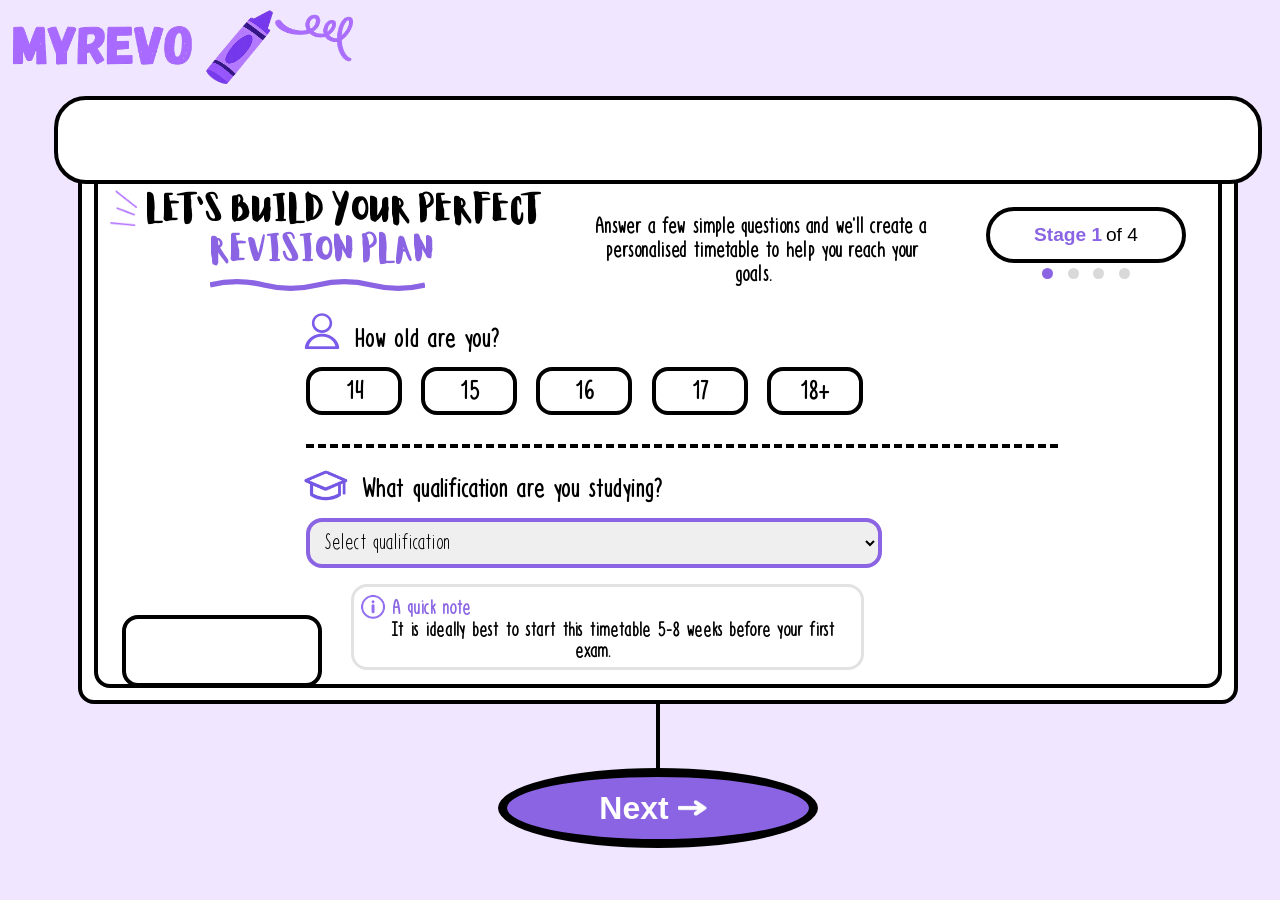
==== index.html @ 78e514fe "Added features for bing URL Inspection" ====
<!DOCTYPE html>
<html lang="en-GB"></html>

<title>MyRevo</title>
<meta name="viewport" content="width=device-width, initial-scale=1.0">
<meta name="description" content="Build your personalised revision timetable with MyRevo. 
    Answer a few quick questions about your age and qualification to get a study plan tailored to your exams.">
<link rel="icon" href="images/icon.png">
<link rel="stylesheet" title="Default" href="css/default.css">

<!-- Google Analytics -->
<script async src="https://www.googletagmanager.com/gtag/js?id=G-S2PFQ54LZQ"></script>
<script>
    window.dataLayer = window.dataLayer || [];

    function gtag() {
        dataLayer.push(arguments);
    }

    gtag('js', new Date());

    gtag('config', 'G-S2PFQ54LZQ');
</script>

<style>

    body {
        -webkit-user-select: none;
        user-select: none;
    }

    @media (max-width: 1024px) {
        .squiggle-wrap {
            top: -1rem;
        }
    }

    .circle {
        cursor: pointer;
        transition: 0.2s ease;
    }

    .circle:hover {
        background: #6b3dcc;
    }

    #position1 {
        position: absolute;
        top: 3.3rem;
        left: 3rem;
    }

    #position2 {
        position: absolute;
        top: 5.8rem;
        left: 7rem;
        color: #8a64e2;
    }

    .squiggle-wrap {
        position: relative;
        margin-left: 7rem;
    }

    .squiggle {
        position: absolute;
        top: 0;
        left: 0;
    }

    #position3 {
        font-size: 1.3rem;
        position: absolute;
        top: 3.6rem;
        left: 31rem;
    }

    #position4 {
        font-size: 1.3rem;
        position: absolute;
        top: 5.1rem;
        left: 31.7rem;
    }

    #position5 {
        font-size: 1.3rem;
        position: absolute;
        top: 6.6rem;
        left: 39.8rem;
    }

    #position6 {
        font-size: 1.2rem;
        position: absolute;
        top: 27.4rem;
        left: 18.3rem;
        color: #8a64e2;
    }

    #position7 {
        font-size: 1.2rem;
        position: absolute;
        top: 28.8rem;
        left: 18.3rem;
    }

    #position8 {
        font-size: 1.2rem;
        position: absolute;
        top: 30.1rem;
        left: 29.8rem;
    }

    .lines {
        position: absolute;
        width: 3rem;
        height: 3.3rem;
        top: 2.7rem;
        left: 0.1rem;
    }

    #question1 {
        font-size: 1.6rem;
        position: absolute;
        top: 10rem;
        left: 16rem;
    }

    .question1-icon {
        position: absolute;
        height: 4rem;
        top: 10rem;
        left: 12rem;
    }

    .age-options {
        position: absolute;
        top: 13.2rem;
        left: 13rem;
        display: flex;
        gap: 1.2rem;
    }

    .age-btn {
        width: 6rem;
        height: 3rem;
        border: 0.3rem solid #000000;
        border-radius: 1rem;
        font-size: 1.6rem;
        font-weight: 600;
        background: #FFFFFF;
        cursor: pointer;
    }
    
    .age-btn:hover, .age-btn.selected {
        background: #8a64e2;
        border-color: #000000;
        color: #FFFFFF;
    }

    .divider {
        position: absolute;
        top: 18rem;
        left: 13rem;
        width: 47rem;
        border-top: 0.3rem dashed #000000;
    }

    #question2 {
        font-size: 1.6rem;
        position: absolute;
        top: 19.4rem;
        left: 16.5rem;
    }

    .question2-icon {
        position: absolute;
        height: 4.5rem;
        top: 19.4rem;
        left: 12rem;
    }

    .dropdown-wrapper {
        position: absolute;
        top: 23.6rem;
        left: 13rem;
    }

    .dropdown {
        width: 36rem;
        padding: 0.6rem;
        border: 0.3rem solid #8a64e2;
        border-radius: 1rem;
        font-size: 1.3rem;
        cursor: pointer;
    }

    .dropdown:focus {
        outline: none;
        border-color: #8a64e2;
        box-shadow: 0 0 0 0.2rem #8a64e266; 
    }

    .info {
        position: absolute;
        left: 15.8rem;
        bottom: -0.1rem;
        width: 31.7rem;
        height: 5rem;
        border: 0.2rem solid #e2e2e2;
        border-radius: 1rem;
        background: #FFFFFF;
    }

    .info-icon {
        position: absolute;
        height: 2.4rem;
        top: 28rem;
        left: 16rem;
    }

    .next-icon {
        width: 3rem;
        height: 3rem;
    }

    .error-msg {
        display: none;
        position: absolute;
        padding: 1rem;
        bottom: -0.5rem;
        width: 16rem;
        left: 49.6rem;
        background: #FFFFFF;
        color: #FF0000;
        font-size: 1.3rem;
        font-family: Azurite, sans-serif;
        border: 0.3rem solid #FF0000;
        border-radius: 1rem;
    }

</style>


<main class="whiteboard-frame1">

    <img class= "page-icon" src="images/page_icon.png" alt="MyRevo Icon">

    <section class="whiteboard-frame2">
        <p class="stages"><strong><span style="color: #8a64e2;">Stage 1</span></strong>of 4</p>
        
        <section class="dots">
            <p class="stage-dot active"></p>
            <p class="stage-dot"></p>
            <p class="stage-dot"></p>
            <p class="stage-dot"></p>
        </section>

        <p class="info"></p>
        <img class="info-icon" src="images/info_icon.png" alt="Info Icon">
        <h3 class="font2" id="position6">A quick note</h3>
        <h3 class="font2" id="position7">It is ideally best to start this timetable 5-8 weeks before your first</h3>
        <h3 class="font2" id="position8">exam.</h3>
        
        <h1 class="font1">
            <span id="position1">Let's build your perfect</span>
            <span id="position2">revision plan</span>
        </h1>

        <div class="squiggle-wrap">
            <svg class="squiggle" width="215" height="240" viewBox="0 0 160 10" xmlns="http://www.w3.org/2000/svg">
                <path d="M0,5 Q20,0 40,5 Q60,10 80,5 Q100,0 120,5 Q140,10 160,5" 
                    fill="none" stroke="#8a64e2" stroke-width="4"/>
            </svg>
        </div>
        
        <img class= "lines" src="images/purple_lines.png" alt="Purple Lines">
        <h2 class="font2" id="position3">Answer a few simple questions and we'll create a</h2>
        <h2 class="font2" id="position4">personalised timetable to help you reach your</h2>
        <h2 class="font2" id="position5">goals.</h2>
        
        <img class="question1-icon" src="images/question1_icon.png" alt="Age Icon">
        <h3 class="font2" id="question1">How old are you?</h3>
        <p class="age-options">
            <button type="button" class="age-btn font2" onclick="selectAge(this)">14</button>
            <button type="button" class="age-btn font2" onclick="selectAge(this)">15</button>
            <button type="button" class="age-btn font2" onclick="selectAge(this)">16</button>
            <button type="button" class="age-btn font2" onclick="selectAge(this)">17</button>
            <button type="button" class="age-btn font2" onclick="selectAge(this)">18+</button>
        </p>

        <p class="divider"></p>

        <img class="question2-icon" src="images/question2_icon.png" alt="Graduation Icon">
        <h3 class="font2" id="question2">What qualification are you studying?</h3>
        <section class="dropdown-wrapper">
            <select class="dropdown font2">
                <option value="" disabled selected>Select qualification</option>
                <option>GCSE Year 10</option>
                <option>GCSE Year 11</option>
                <option>A Level/ AS Level/ BTEC (Year 12)</option>
                <option>A Level/ BTEC (Year 13)</option>
                <option>T Level (Year 1)</option>
                <option>T Level (Year 2)</option>
                <option>University (Level 4)</option>
                <option>University (Level 5)</option>
                <option>University (Level 6)</option>
                <option>University (Master's Degree)</option>
            </select>
        </section>
        
        <h3 class="error-msg font2"></h3>

        <p class="rubber"></p>
    </section>

    <p class="whiteboard-top"></p>
    <p class="line"></p>
    <button type="button" class="circle" onclick="nextPage()">Next<img class="next-icon" src="images/next_icon.png" alt="Next Icon"></button>

</main>

<script src="javascripts/device-check.js"></script>
<script>

    function selectAge(btn) {
        document.querySelectorAll('.age-btn').forEach(b => b.classList.remove('selected'));
        btn.classList.add('selected');
    }

    function nextPage() {
        const ageSelected = document.querySelector('.age-btn.selected');
        const errorMessage = document.querySelector('.error-msg');
        const qualification = document.querySelector('.dropdown').value;
        
        if (!ageSelected || qualification == '') {
            errorMessage.style.display = 'block';
            errorMessage.textContent = 'Error: You cannot leave any blank.';
            return;
        }

        const age = ageSelected.textContent === '18+' ? 18 : parseInt(ageSelected.textContent);

        if (age > 15 && qualification == "GCSE Year 10") {
            errorMessage.style.display = 'block';
            errorMessage.textContent = 'Error: Your age cannot exceed 15 for this qualification.';
            return;
        }

        if (age == 14 && qualification == "GCSE Year 11") {
            errorMessage.style.display = 'block';
            errorMessage.textContent = 'Error: Your age cannot be below 15 for this qualification.';
            return;
        }

        if (qualification == "A Level/ AS Level/ BTEC (Year 12)" || qualification == "T Level (Year 1)") {
            if (age < 16 || age > 17) {
                errorMessage.style.display = 'block';
                errorMessage.textContent = 'Error: Your age must be 16 or 17 for this qualification.';
                return;
            }
        }
        
        if (qualification == "A Level/ BTEC (Year 13)" || qualification == "T Level (Year 2)") {
            if (age < 17) {     
                errorMessage.style.display = 'block';
                errorMessage.textContent = 'Error: Your age cannot be below 17 for this qualification.';
                return;
            }
        }

        if (qualification == "University (Level 4)" || qualification == "University (Level 5)" || 
            qualification == "University (Level 6)" || qualification == "University (Master's Degree)") {
            
            if (age < 18) {
                errorMessage.style.display = 'block';
                errorMessage.textContent = 'Error: Your age cannot be below 18+ for this qualification.';
                return;
            }
        }

        errorMessage.style.display = 'none';

        localStorage.setItem("qualification", qualification);
        localStorage.setItem("age", age);

        animation();
    
    }

    function animation() {
        const board1 = document.querySelector('.whiteboard-frame1');
        const board2 = document.querySelector('.whiteboard-frame2');
        const line = document.querySelector('.line');
        const btn = document.querySelector('.circle');

        btn.classList.add('animating1');

        setTimeout(() => {
            line.classList.add('animating1');
            board1.classList.add('animating1');
            board2.classList.add('animating1');
        }, 120);
 
        setTimeout(() => {
            window.location.href = '/stage_2/';
        }, 700);
    }

</script>
---- css/default.css ----
@keyframes boardUp {
        0%   { height: 35rem;}
        100% { height: 0;}
    }
 
    @keyframes lineUp {
        0%   { transform: translateY(0); }
        100% { transform: translateY(-32.7rem); }
    }
 
    @keyframes btnAniUp {
        0%   { transform: translateY(0); }
        15%  { transform: translateY(1rem); }
        100% { transform: translateY(-32.4rem); }
    }

    .whiteboard-frame1.animating1 {
        animation: boardUp 0.8s ease forwards;
    }

    .whiteboard-frame2.animating1 {
        animation: boardUp 0.8s ease forwards;
    }
 
    .line.animating1 {
        animation: lineUp 0.6s ease forwards;
    }
 
    .circle.animating1 {
        animation: btnAniUp 0.8s ease forwards;
    }
    
    @keyframes boardDown {
        0%   { height: 0rem;}
    }
 
    @keyframes lineDown {
        0%   { transform: translateY(-32.7rem); }
        100% { transform: translateY(0); }
    }
 
    @keyframes btnAniDown {
        0%   { transform: translateY(-32.4rem); }
        100% { transform: translateY(0); }
    }

    .whiteboard-frame1.animating2 {
        animation: boardDown 0.8s ease forwards;
    }

    .whiteboard-frame2.animating2 {
        animation: boardDown 0.8s ease forwards;
    }
 
    .line.animating2 {
        animation: lineDown 0.86s ease forwards;
    }
 
    .circle.animating2 {
        animation: btnAniDown 0.8s ease forwards;
    }

    .whiteboard-frame1.no-animation {
        animation: none;
    }

    .whiteboard-frame2.no-animation {
        transform: translateY(0);
        animation: none;
    }
 
    .line.animating2.no-animation {
        transform: translateY(0);
        animation: none;
    }
 
    .circle.animating2.no-animation {
        transform: translateY(0);
        animation: none;
    }
    
    @font-face {
        font-family: "Aloja";
        src: url("../fonts/Aloja.otf") format("opentype");
        font-weight: normal;
        font-style: normal;
    }

    @font-face {
        font-family: "Azurite";
        src: url("../fonts/Azurite.ttf") format("opentype");
        font-weight: normal;
        font-style: normal;
    }

    .font1 {
        font-family: Aloja, sans-serif;
        font-size: 1.9rem;
    }

    .font2 {
        font-family: Azurite, sans-serif;
    }
    
    body {
        background: #f0e6ff;
        display: flex;
        align-items: center;
        justify-content: center;
        padding-top: 7rem;
        padding-bottom: 10rem;
    }

    .page-icon {
        position: absolute;
        height: 18rem;
        top: -6rem;
        left: -3rem;
    }

    .whiteboard-frame1 {
        display: flex;
        align-items: center;
        justify-content: center;
        width: 72rem;
        height: 36rem;
        border: 0.3rem solid #000000;
        border-radius: 1rem;
        background: #FFFFFF;
        overflow: hidden;
    }

    .whiteboard-frame2 {
        position: relative;
        width: 70rem;
        height: 34rem;
        border: 0.3rem solid #000000;
        border-radius: 1rem;
        background: #FFFFFF;
        overflow: hidden;
    }

    .whiteboard-top {
        position: absolute;
        top: 5rem;
        width: 75rem;
        height: 5rem;
        background: #FFFFFF;
        border: 0.3rem solid #000000;
        border-radius: 2rem;
    }

    .line {
        position: absolute;
        top: 43rem;
        height: 9rem;
        border-left: 0.3rem solid #000000;
    }

    .circle {
        display: flex;
        align-items: center;
        justify-content: center;
        font-family: sans-serif;
        font-size: 2rem;
        font-weight: 700;
        position: absolute;
        color: #FFFFFF;
        top: 48rem;
        width: 20rem;
        height: 5rem;
        border: 0.3em solid #000000;
        border-radius: 50%;
        background: #8a64e2;
    }

    .rubber {
        display: flex;
        align-items: center;
        justify-content: center;
        font-family: sans-serif;
        font-size: 2rem;
        font-weight: 700;
        position: absolute;
        left: 1.5rem;
        bottom: -2.2rem;
        width: 12rem;
        height: 4rem;
        border: 0.3rem solid #000000;
        border-radius: 1rem;
        background: #FFFFFF;
    }

    .stages {
        display: flex;
        align-items: center;
        justify-content: center;
        font-family: sans-serif;
        font-size: 1.2rem;
        position: absolute;
        top: 3rem;
        right: 2rem;
        width: 12rem;
        height: 3rem;
        border: 0.3rem solid #000000;
        border-radius: 2rem;
        background: #FFFFFF;
    }

    .stages span {
        margin-right: 0.23rem;
    }

    .dots {
        position: absolute;
        top: 7rem; 
        right: 5.5rem;
        display: flex;
        gap: 0.9rem;
    }

    .stage-dot {
        position: relative;
        width: 0.7rem;
        height: 0.7rem;
        border-radius: 50%;
        background: #d9d9d9;
    }

    .stage-dot.active {
        background: #8a64e2;
    }
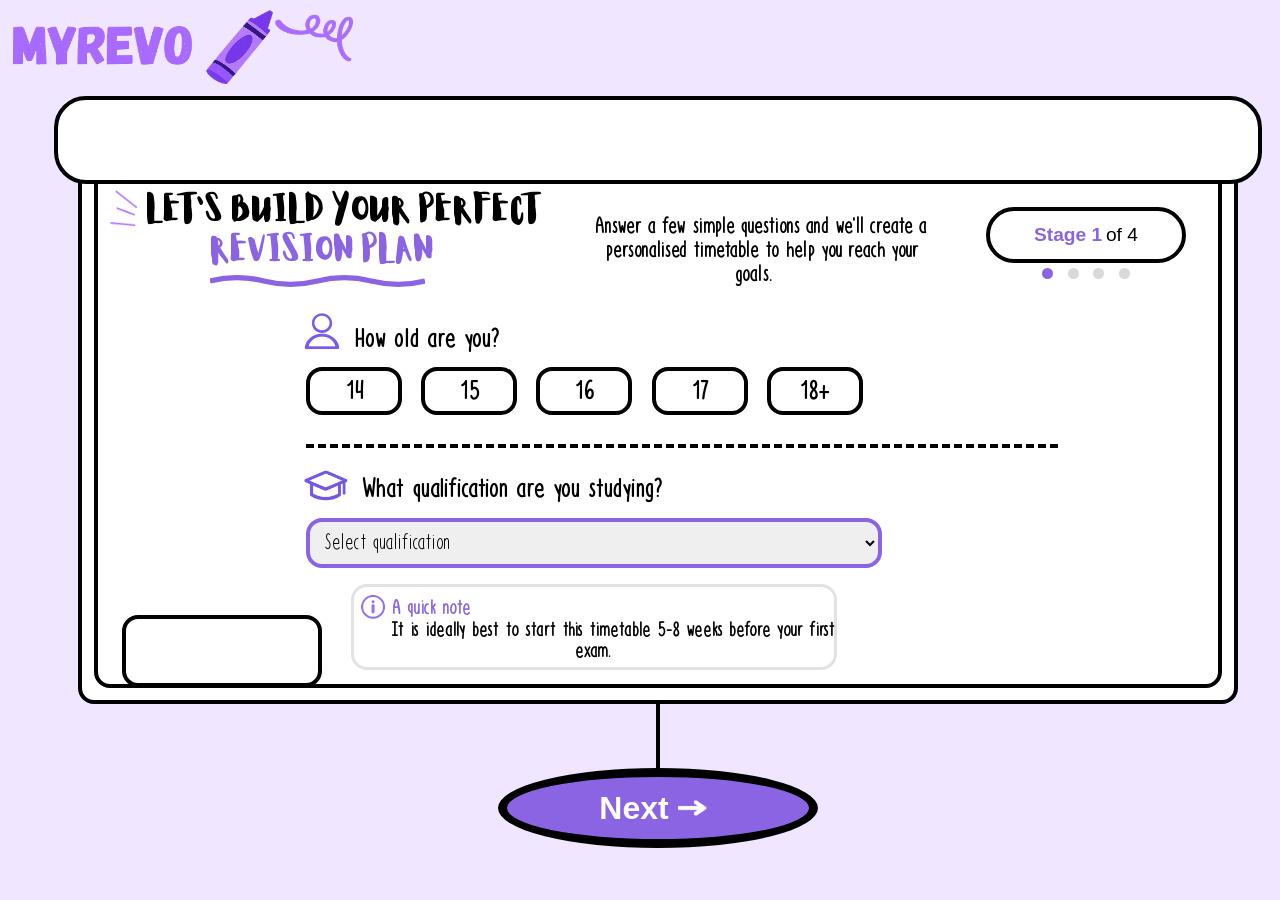
==== commit 9ac9ba47: "Changed zoom in error positions" ====
--- a/index.html
+++ b/index.html
@@ -1,10 +1,12 @@
 <!DOCTYPE html>
-<html lang="en-GB"></html>
-
-<title>MyRevo</title>
+<html lang="en-GB">
+
+<head>
+<meta charset="UTF-8">
+<title>MyRevo - Stage 1</title>
 <meta name="viewport" content="width=device-width, initial-scale=1.0">
 <meta name="description" content="Build your personalised revision timetable with MyRevo. 
-    Answer a few quick questions about your age and qualification to get a study plan tailored to your exams.">
+    Answer a few quick questions about your age and qualification.">
 <link rel="icon" href="images/icon.png">
 <link rel="stylesheet" title="Default" href="css/default.css">
 
@@ -29,12 +31,6 @@
         user-select: none;
     }
 
-    @media (max-width: 1024px) {
-        .squiggle-wrap {
-            top: -1rem;
-        }
-    }
-
     .circle {
         cursor: pointer;
         transition: 0.2s ease;
@@ -57,15 +53,10 @@
         color: #8a64e2;
     }
 
-    .squiggle-wrap {
-        position: relative;
-        margin-left: 7rem;
-    }
-
     .squiggle {
         position: absolute;
-        top: 0;
-        left: 0;
+        top: 1.3rem;
+        left: 7rem;
     }
 
     #position3 {
@@ -205,7 +196,7 @@
         position: absolute;
         left: 15.8rem;
         bottom: -0.1rem;
-        width: 31.7rem;
+        width: 30rem;
         height: 5rem;
         border: 0.2rem solid #e2e2e2;
         border-radius: 1rem;
@@ -239,7 +230,18 @@
         border-radius: 1rem;
     }
 
+    html.is-mobile-device #position1 {
+        top: 4.2rem;
+    }
+
+    html.is-mobile-device #position2 {
+        top: 6.7rem;
+    }
+
 </style>
+
+</head>
+<body>
 
 
 <main class="whiteboard-frame1">
@@ -267,12 +269,10 @@
             <span id="position2">revision plan</span>
         </h1>
 
-        <div class="squiggle-wrap">
-            <svg class="squiggle" width="215" height="240" viewBox="0 0 160 10" xmlns="http://www.w3.org/2000/svg">
-                <path d="M0,5 Q20,0 40,5 Q60,10 80,5 Q100,0 120,5 Q140,10 160,5" 
-                    fill="none" stroke="#8a64e2" stroke-width="4"/>
-            </svg>
-        </div>
+        <svg class="squiggle" width="215" height="240" viewBox="0 0 160 10" xmlns="http://www.w3.org/2000/svg">
+            <path d="M0,5 Q20,0 40,5 Q60,10 80,5 Q100,0 120,5 Q140,10 160,5" 
+                fill="none" stroke="#8a64e2" stroke-width="4"/>
+        </svg>
         
         <img class= "lines" src="images/purple_lines.png" alt="Purple Lines">
         <h2 class="font2" id="position3">Answer a few simple questions and we'll create a</h2>
@@ -409,3 +409,6 @@
 
 </script>
 
+</body>
+</html>
+
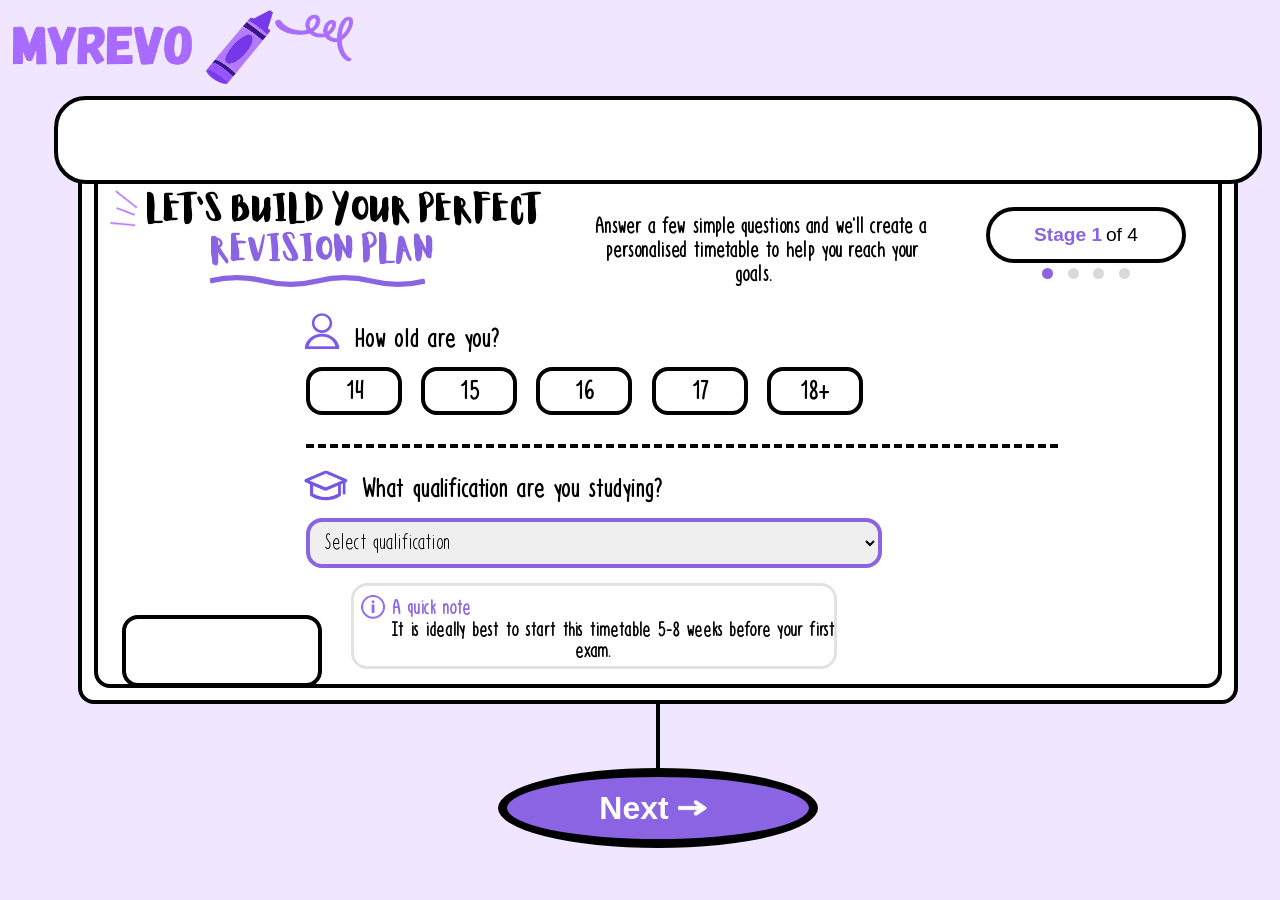
==== commit 8418f0fc: "Stopped the info box from animating" ====
--- a/index.html
+++ b/index.html
@@ -195,7 +195,7 @@
     .info {
         position: absolute;
         left: 15.8rem;
-        bottom: -0.1rem;
+        top: 26.7rem;
         width: 30rem;
         height: 5rem;
         border: 0.2rem solid #e2e2e2;
